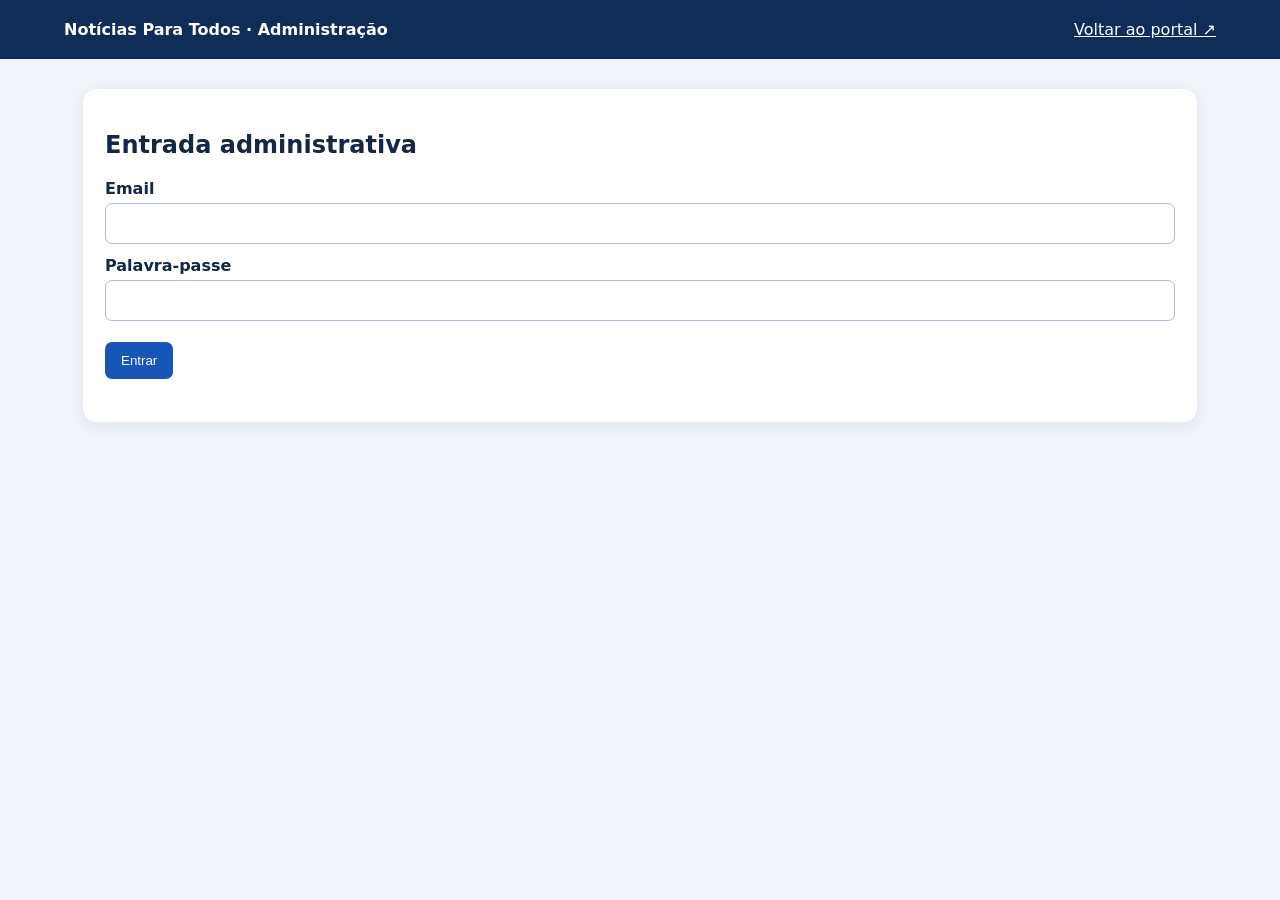
==== admin.html @ 9092ba3c "Add responsive daily audience chart and period controls" ====
<!doctype html><html lang="pt"><head><meta charset="utf-8"><meta name="viewport" content="width=device-width,initial-scale=1"><title>Redação — Notícias Para Todos</title><script src="/config.js"></script><style>
*{box-sizing:border-box}body{margin:0;background:#f1f5fa;color:#142744;font:16px system-ui}header{background:#102c58;color:white;padding:20px 5%;display:flex;justify-content:space-between;gap:16px}header a{color:white}main{max-width:1150px;margin:30px auto;padding:0 18px}section{background:white;border-radius:14px;padding:22px;margin-bottom:20px;box-shadow:0 4px 18px #11294b15}.columns{display:grid;grid-template-columns:1fr 1.4fr;gap:20px}label{display:block;margin:12px 0 5px;font-weight:600}input,select,textarea{width:100%;padding:10px;border:1px solid #aebed2;border-radius:7px;font:inherit}textarea{min-height:100px}button{background:#1756b7;color:white;border:0;border-radius:7px;padding:11px 16px;cursor:pointer;margin:5px 5px 5px 0}button:disabled{opacity:.6}.danger{background:#a32938}.item{border-bottom:1px solid #e0e7f0;padding:12px 0}.item p{color:#64748b}.toolbar{display:flex;justify-content:space-between;align-items:center;flex-wrap:wrap;gap:10px}#stats,#audience-stats{display:grid;grid-template-columns:repeat(auto-fit,minmax(145px,1fr));gap:12px}.metric{background:#eef4fc;padding:15px;border-radius:10px}.metric strong{display:block;font-size:1.8rem}.audience-controls{display:flex;gap:8px;flex-wrap:wrap;margin:14px 0}.audience-controls button{background:#e9eff9;color:#142744}.audience-controls button[aria-pressed="true"]{background:#1756b7;color:white}.audience-chart{display:flex;align-items:flex-end;gap:5px;min-height:210px;padding:16px 8px 0;border-bottom:1px solid #b7c6dd;overflow-x:auto}.chart-column{flex:1;min-width:26px;max-width:80px;display:flex;flex-direction:column;align-items:center;justify-content:flex-end;height:195px;gap:4px}.chart-bar{width:72%;background:#2861bf;border-radius:6px 6px 0 0;min-height:2px}.chart-label{font-size:.68rem;color:#51627b;text-align:center;white-space:nowrap}.chart-value{font-size:.7rem;font-weight:700}.audience-legend{font-size:.85rem;color:#526078}.hint{color:#64748b;font-size:.88rem}#message{min-height:25px;position:sticky;top:8px;z-index:10;background:#e8f2ff;color:#102c58;padding:12px 16px;border-radius:8px;border:1px solid #bdd4f5}#message:empty{display:none}[hidden]{display:none!important}@media(max-width:750px){.columns{grid-template-columns:1fr}}
</style></head><body><header><strong>Notícias Para Todos · Administração</strong><a href="/">Voltar ao portal ↗</a></header><main>
<section id="login"><h1>Entrada administrativa</h1><form id="login-form"><label for="email">Email</label><input id="email" type="email" autocomplete="username" required><label for="password">Palavra-passe</label><input id="password" type="password" autocomplete="current-password" required><p><button>Entrar</button></p></form></section>
<p id="message" role="status" aria-live="polite"></p><div id="dashboard" hidden><section><div class="toolbar"><h1>Painel editorial</h1><div><button id="reload">Atualizar</button><button id="logout">Terminar sessão</button></div></div><p>Crie notícias, guarde rascunhos e publique artigos depois de verificar as fontes.</p></section>
<section><h2>Resumo editorial</h2><div id="stats" class="stats" aria-live="polite"></div><p class="hint">Estatísticas de conteúdos. As visualizações estão disponíveis na secção Audiência real.</p></section><section><div class="toolbar"><h2>Audiência real</h2><button type="button" id="audience-reload">Atualizar audiência</button></div><div id="audience-stats" class="stats"></div><h3>Evolução da audiência</h3><div class="audience-controls" role="group" aria-label="Período do gráfico"><button type="button" data-period="7" aria-pressed="true">7 dias</button><button type="button" data-period="30" aria-pressed="false">30 dias</button><button type="button" data-period="90" aria-pressed="false">90 dias</button></div><div id="audience-chart" class="audience-chart" role="img" aria-label="Gráfico de visitas por dia"></div><p id="audience-chart-caption" class="audience-legend"></p><h3>Notícias mais lidas</h3><div id="top-articles"></div><p class="hint">Visualizações agregadas por dia (UTC). Não representa visitantes únicos. A recolha começa quando a versão do portal com medição for publicada.</p></section><div class="columns"><section><h2>Notícias</h2><label for="search">Pesquisar notícias</label><input id="search" type="search" placeholder="Pesquisar por título ou resumo"><label for="status-filter">Estado</label><select id="status-filter"><option value="all">Todos</option><option value="draft">Rascunhos</option><option value="published">Publicados</option><option value="scheduled">Agendados</option></select><label for="category-filter">Categoria</label><select id="category-filter"><option value="all">Todas</option><option>Angola</option><option>Mundo</option><option>Diáspora</option><option>Desporto</option><option>Tecnologia</option><option>Oportunidades</option></select><button id="new">+ Nova notícia</button><div id="articles"></div></section><section><h2 id="editor-title">Novo artigo</h2><form id="article-form">
<label for="title">Título</label><input id="title" required minlength="3" maxlength="240"><label for="summary">Resumo</label><textarea id="summary" required></textarea><label for="body">Texto</label><textarea id="body" rows="8" required></textarea>
<label for="category">Categoria</label><select id="category"><option>Angola</option><option>Mundo</option><option>Diáspora</option><option>Desporto</option><option>Tecnologia</option><option>Oportunidades</option></select><label for="author">Autor</label><input id="author" required>
<label for="source_url">Fonte (HTTPS)</label><input id="source_url" type="url"><label for="image_url">Imagem (images.unsplash.com)</label><input id="image_url" type="url"><label for="image_alt">Descrição da imagem</label><input id="image_alt"><label for="image_credit">Crédito da imagem</label><input id="image_credit"><label for="image_source_url">Origem da imagem</label><input id="image_source_url" type="url"><label for="image_caption">Legenda</label><input id="image_caption">
<label for="published_at">Data e hora de publicação</label><input id="published_at" type="datetime-local" required><label><input id="published" type="checkbox" style="width:auto"> Publicar (desmarcado = rascunho)</label><p><button id="save">Guardar artigo</button><button type="button" id="reset">Limpar</button></p></form></section></div></div></main><script type="module" src="/editorial.js"></script></body></html>
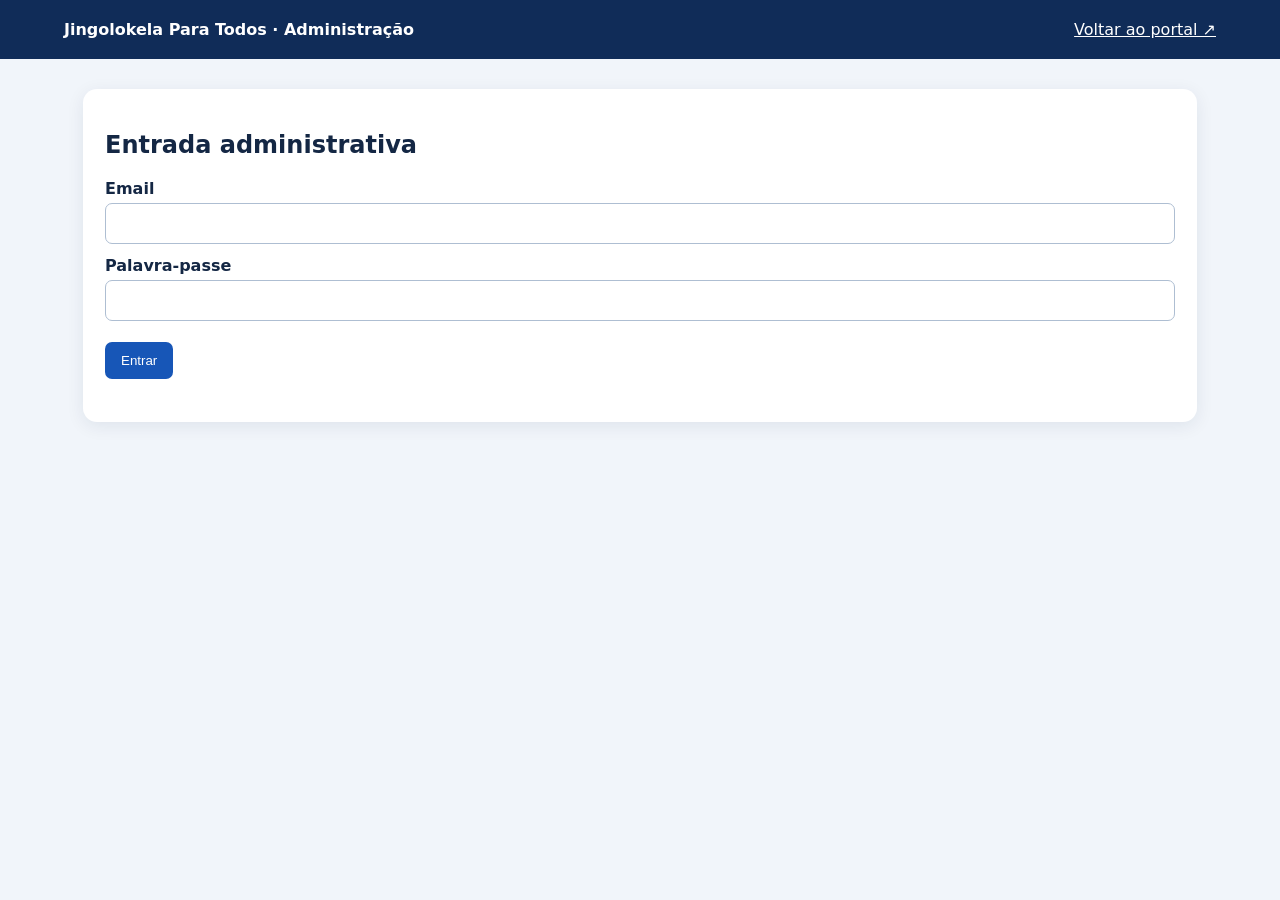
==== commit a6dfee4a: "Prepare Jingolokela Para Todos name without switching the live domain" ====
--- a/admin.html
+++ b/admin.html
@@ -1,10 +1,10 @@
-<!doctype html><html lang="pt"><head><meta charset="utf-8"><meta name="viewport" content="width=device-width,initial-scale=1"><title>Redação — Notícias Para Todos</title><script src="/config.js"></script><style>
-*{box-sizing:border-box}body{margin:0;background:#f1f5fa;color:#142744;font:16px system-ui}header{background:#102c58;color:white;padding:20px 5%;display:flex;justify-content:space-between;gap:16px}header a{color:white}main{max-width:1150px;margin:30px auto;padding:0 18px}section{background:white;border-radius:14px;padding:22px;margin-bottom:20px;box-shadow:0 4px 18px #11294b15}.columns{display:grid;grid-template-columns:1fr 1.4fr;gap:20px}label{display:block;margin:12px 0 5px;font-weight:600}input,select,textarea{width:100%;padding:10px;border:1px solid #aebed2;border-radius:7px;font:inherit}textarea{min-height:100px}button{background:#1756b7;color:white;border:0;border-radius:7px;padding:11px 16px;cursor:pointer;margin:5px 5px 5px 0}button:disabled{opacity:.6}.danger{background:#a32938}.item{border-bottom:1px solid #e0e7f0;padding:12px 0}.item p{color:#64748b}.toolbar{display:flex;justify-content:space-between;align-items:center;flex-wrap:wrap;gap:10px}#stats,#audience-stats{display:grid;grid-template-columns:repeat(auto-fit,minmax(145px,1fr));gap:12px}.metric{background:#eef4fc;padding:15px;border-radius:10px}.metric strong{display:block;font-size:1.8rem}.audience-controls{display:flex;gap:8px;flex-wrap:wrap;margin:14px 0}.audience-controls button{background:#e9eff9;color:#142744}.audience-controls button[aria-pressed="true"]{background:#1756b7;color:white}.audience-chart{display:flex;align-items:flex-end;gap:5px;min-height:210px;padding:16px 8px 0;border-bottom:1px solid #b7c6dd;overflow-x:auto}.chart-column{flex:1;min-width:26px;max-width:80px;display:flex;flex-direction:column;align-items:center;justify-content:flex-end;height:195px;gap:4px}.chart-bar{width:72%;background:#2861bf;border-radius:6px 6px 0 0;min-height:2px}.chart-label{font-size:.68rem;color:#51627b;text-align:center;white-space:nowrap}.chart-value{font-size:.7rem;font-weight:700}.audience-legend{font-size:.85rem;color:#526078}.hint{color:#64748b;font-size:.88rem}#message{min-height:25px;position:sticky;top:8px;z-index:10;background:#e8f2ff;color:#102c58;padding:12px 16px;border-radius:8px;border:1px solid #bdd4f5}#message:empty{display:none}[hidden]{display:none!important}@media(max-width:750px){.columns{grid-template-columns:1fr}}
-</style></head><body><header><strong>Notícias Para Todos · Administração</strong><a href="/">Voltar ao portal ↗</a></header><main>
+<!doctype html><html lang="pt"><head><meta charset="utf-8"><meta name="viewport" content="width=device-width,initial-scale=1"><meta name="robots" content="noindex,nofollow,noarchive"><title>Redação — Jingolokela Para Todos</title><script src="/config.js"></script><style>
+*{box-sizing:border-box}body{margin:0;background:#f1f5fa;color:#142744;font:16px system-ui}header{background:#102c58;color:white;padding:20px 5%;display:flex;justify-content:space-between;gap:16px}header a{color:white}main{max-width:1150px;margin:30px auto;padding:0 18px}section{background:white;border-radius:14px;padding:22px;margin-bottom:20px;box-shadow:0 4px 18px #11294b15}.columns{display:grid;grid-template-columns:1fr 1.4fr;gap:20px}label{display:block;margin:12px 0 5px;font-weight:600}input,select,textarea{width:100%;padding:10px;border:1px solid #aebed2;border-radius:7px;font:inherit}textarea{min-height:100px}button{background:#1756b7;color:white;border:0;border-radius:7px;padding:11px 16px;cursor:pointer;margin:5px 5px 5px 0}button:disabled{opacity:.6}.danger{background:#a32938}.item{border-bottom:1px solid #e0e7f0;padding:12px 0}.item p{color:#64748b}.toolbar{display:flex;justify-content:space-between;align-items:center;flex-wrap:wrap;gap:10px}#stats,#audience-stats,#ad-stats{display:grid;grid-template-columns:repeat(auto-fit,minmax(145px,1fr));gap:12px}.metric{background:#eef4fc;padding:15px;border-radius:10px}.metric strong{display:block;font-size:1.8rem}.audience-controls{display:flex;gap:8px;flex-wrap:wrap;margin:14px 0}.audience-controls button{background:#e9eff9;color:#142744}.audience-controls button[aria-pressed="true"]{background:#1756b7;color:white}.audience-chart{display:flex;align-items:flex-end;gap:5px;min-height:210px;padding:16px 8px 0;border-bottom:1px solid #b7c6dd;overflow-x:auto}.chart-column{flex:1;min-width:26px;max-width:80px;display:flex;flex-direction:column;align-items:center;justify-content:flex-end;height:195px;gap:4px}.chart-bar{width:72%;background:#2861bf;border-radius:6px 6px 0 0;min-height:2px}.chart-label{font-size:.68rem;color:#51627b;text-align:center;white-space:nowrap}.chart-value{font-size:.7rem;font-weight:700}.audience-legend{font-size:.85rem;color:#526078}.ad-entry{border-bottom:1px solid #dce5f0;padding:12px 0}.ad-entry strong{display:block}.ad-entry small{color:#526078}.ad-entry button{font-size:.88rem}#ad-message{color:#164678;font-weight:600}.hint{color:#64748b;font-size:.88rem}#message{min-height:25px;position:sticky;top:8px;z-index:10;background:#e8f2ff;color:#102c58;padding:12px 16px;border-radius:8px;border:1px solid #bdd4f5}#message:empty{display:none}[hidden]{display:none!important}@media(max-width:750px){.columns{grid-template-columns:1fr}}
+</style></head><body><header><strong>Jingolokela Para Todos · Administração</strong><a href="/">Voltar ao portal ↗</a></header><main>
 <section id="login"><h1>Entrada administrativa</h1><form id="login-form"><label for="email">Email</label><input id="email" type="email" autocomplete="username" required><label for="password">Palavra-passe</label><input id="password" type="password" autocomplete="current-password" required><p><button>Entrar</button></p></form></section>
 <p id="message" role="status" aria-live="polite"></p><div id="dashboard" hidden><section><div class="toolbar"><h1>Painel editorial</h1><div><button id="reload">Atualizar</button><button id="logout">Terminar sessão</button></div></div><p>Crie notícias, guarde rascunhos e publique artigos depois de verificar as fontes.</p></section>
-<section><h2>Resumo editorial</h2><div id="stats" class="stats" aria-live="polite"></div><p class="hint">Estatísticas de conteúdos. As visualizações estão disponíveis na secção Audiência real.</p></section><section><div class="toolbar"><h2>Audiência real</h2><button type="button" id="audience-reload">Atualizar audiência</button></div><div id="audience-stats" class="stats"></div><h3>Evolução da audiência</h3><div class="audience-controls" role="group" aria-label="Período do gráfico"><button type="button" data-period="7" aria-pressed="true">7 dias</button><button type="button" data-period="30" aria-pressed="false">30 dias</button><button type="button" data-period="90" aria-pressed="false">90 dias</button></div><div id="audience-chart" class="audience-chart" role="img" aria-label="Gráfico de visitas por dia"></div><p id="audience-chart-caption" class="audience-legend"></p><h3>Notícias mais lidas</h3><div id="top-articles"></div><p class="hint">Visualizações agregadas por dia (UTC). Não representa visitantes únicos. A recolha começa quando a versão do portal com medição for publicada.</p></section><div class="columns"><section><h2>Notícias</h2><label for="search">Pesquisar notícias</label><input id="search" type="search" placeholder="Pesquisar por título ou resumo"><label for="status-filter">Estado</label><select id="status-filter"><option value="all">Todos</option><option value="draft">Rascunhos</option><option value="published">Publicados</option><option value="scheduled">Agendados</option></select><label for="category-filter">Categoria</label><select id="category-filter"><option value="all">Todas</option><option>Angola</option><option>Mundo</option><option>Diáspora</option><option>Desporto</option><option>Tecnologia</option><option>Oportunidades</option></select><button id="new">+ Nova notícia</button><div id="articles"></div></section><section><h2 id="editor-title">Novo artigo</h2><form id="article-form">
+<section><h2>Resumo editorial</h2><div id="stats" class="stats" aria-live="polite"></div><p class="hint">Estatísticas de conteúdos. As visualizações estão disponíveis na secção Audiência real.</p></section><section><div class="toolbar"><h2>Audiência real</h2><button type="button" id="audience-reload">Atualizar audiência</button></div><div id="audience-stats" class="stats"></div><h3>Evolução da audiência</h3><div class="audience-controls" role="group" aria-label="Período do gráfico"><button type="button" data-period="7" aria-pressed="true">7 dias</button><button type="button" data-period="30" aria-pressed="false">30 dias</button><button type="button" data-period="90" aria-pressed="false">90 dias</button></div><div id="audience-chart" class="audience-chart" role="img" aria-label="Gráfico de visitas por dia"></div><p id="audience-chart-caption" class="audience-legend"></p><h3>Notícias mais lidas</h3><div id="top-articles"></div><p class="hint">Visualizações agregadas por dia (UTC). Não representa visitantes únicos. A recolha começa quando a versão do portal com medição for publicada.</p></section><section id="commercial"><div class="toolbar"><div><h2>Gestão comercial · Publicidade</h2><p class="hint">Registe campanhas e acordos comerciais. Esta área é privada; guardar ou aprovar uma campanha não a publica automaticamente no jornal.</p></div><button id="ad-reload" type="button">Atualizar campanhas</button></div><div id="ad-stats" class="stats"></div><div class="columns"><div><h3>Campanhas registadas</h3><div id="ad-list" aria-live="polite"></div></div><div><h3 id="ad-form-title">Nova campanha</h3><form id="ad-campaign-form"><label for="ad-advertiser">Anunciante / empresa</label><input id="ad-advertiser" maxlength="160" minlength="2" required><label for="ad-title">Nome da campanha</label><input id="ad-title" maxlength="180" minlength="2" required><label for="ad-placement">Espaço publicitário</label><select id="ad-placement"><option value="hero">Faixa de destaque</option><option value="between_sections">Faixa entre secções</option></select><label for="ad-start">Data de início</label><input id="ad-start" type="date" required><label for="ad-end">Data de fim</label><input id="ad-end" type="date" required><label for="ad-status">Estado interno</label><select id="ad-status"><option value="draft">Proposta / rascunho</option><option value="approved">Aprovada (não publicada)</option><option value="paused">Pausada</option><option value="completed">Concluída</option></select><label for="ad-destination">Ligação do anunciante (HTTPS)</label><input id="ad-destination" type="url" placeholder="https://"><label for="ad-image">Imagem da campanha (HTTPS)</label><input id="ad-image" type="url" placeholder="https://"><label for="ad-amount">Valor acordado (€) — opcional</label><input id="ad-amount" min="0" step="0.01" type="number"><label for="ad-notes">Observações internas</label><textarea id="ad-notes" rows="3" maxlength="4000"></textarea><p><button id="ad-save" type="submit">Guardar campanha</button><button id="ad-reset" type="button">Limpar</button></p></form><p id="ad-message" role="status" aria-live="polite"></p></div></div></section><div class="columns"><section><h2>Notícias</h2><label for="search">Pesquisar notícias</label><input id="search" type="search" placeholder="Pesquisar por título ou resumo"><label for="status-filter">Estado</label><select id="status-filter"><option value="all">Todos</option><option value="draft">Rascunhos</option><option value="published">Publicados</option><option value="scheduled">Agendados</option></select><label for="category-filter">Categoria</label><select id="category-filter"><option value="all">Todas</option><option>Angola</option><option>Mundo</option><option>Diáspora</option><option>Desporto</option><option>Tecnologia</option><option>Oportunidades</option></select><button id="new">+ Nova notícia</button><div id="articles"></div></section><section><h2 id="editor-title">Novo artigo</h2><form id="article-form">
 <label for="title">Título</label><input id="title" required minlength="3" maxlength="240"><label for="summary">Resumo</label><textarea id="summary" required></textarea><label for="body">Texto</label><textarea id="body" rows="8" required></textarea>
 <label for="category">Categoria</label><select id="category"><option>Angola</option><option>Mundo</option><option>Diáspora</option><option>Desporto</option><option>Tecnologia</option><option>Oportunidades</option></select><label for="author">Autor</label><input id="author" required>
-<label for="source_url">Fonte (HTTPS)</label><input id="source_url" type="url"><label for="image_url">Imagem (images.unsplash.com)</label><input id="image_url" type="url"><label for="image_alt">Descrição da imagem</label><input id="image_alt"><label for="image_credit">Crédito da imagem</label><input id="image_credit"><label for="image_source_url">Origem da imagem</label><input id="image_source_url" type="url"><label for="image_caption">Legenda</label><input id="image_caption">
+<label for="source_url">Fonte (HTTPS)</label><input id="source_url" type="url"><label for="image_url">Imagem da notícia (Unsplash, Pexels ou Wikimedia Commons)</label><input id="image_url" type="url"><div id="editor-image-preview" hidden style="margin-top:10px"><img id="editor-image-thumb" alt="Pré-visualização da imagem" style="display:block;max-width:100%;max-height:180px;border-radius:10px;object-fit:cover"><p class="hint" id="editor-image-caption"></p></div><label for="image_alt">Descrição da imagem</label><input id="image_alt"><label for="image_credit">Crédito da imagem</label><input id="image_credit"><label for="image_source_url">Origem e licença da imagem (HTTPS)</label><input id="image_source_url" type="url"><p class="hint">Para imagens externas de Pexels ou Wikimedia Commons, indique o crédito e a origem/licença. Regra da secção Desporto: fotografias exclusivamente de jogos reais, de preferência do confronto exato. Não usar treinos, retratos, apresentações, poses nem imagens genéricas. Indique a data e o jogo na legenda; se a imagem for de outra partida, identifique-a como arquivo. Sem fotografia adequada, deixe o campo vazio: o portal mostra um cartão com as equipas e o resultado.</p><label for="image_caption">Legenda</label><input id="image_caption">
 <label for="published_at">Data e hora de publicação</label><input id="published_at" type="datetime-local" required><label><input id="published" type="checkbox" style="width:auto"> Publicar (desmarcado = rascunho)</label><p><button id="save">Guardar artigo</button><button type="button" id="reset">Limpar</button></p></form></section></div></div></main><script type="module" src="/editorial.js"></script></body></html>
